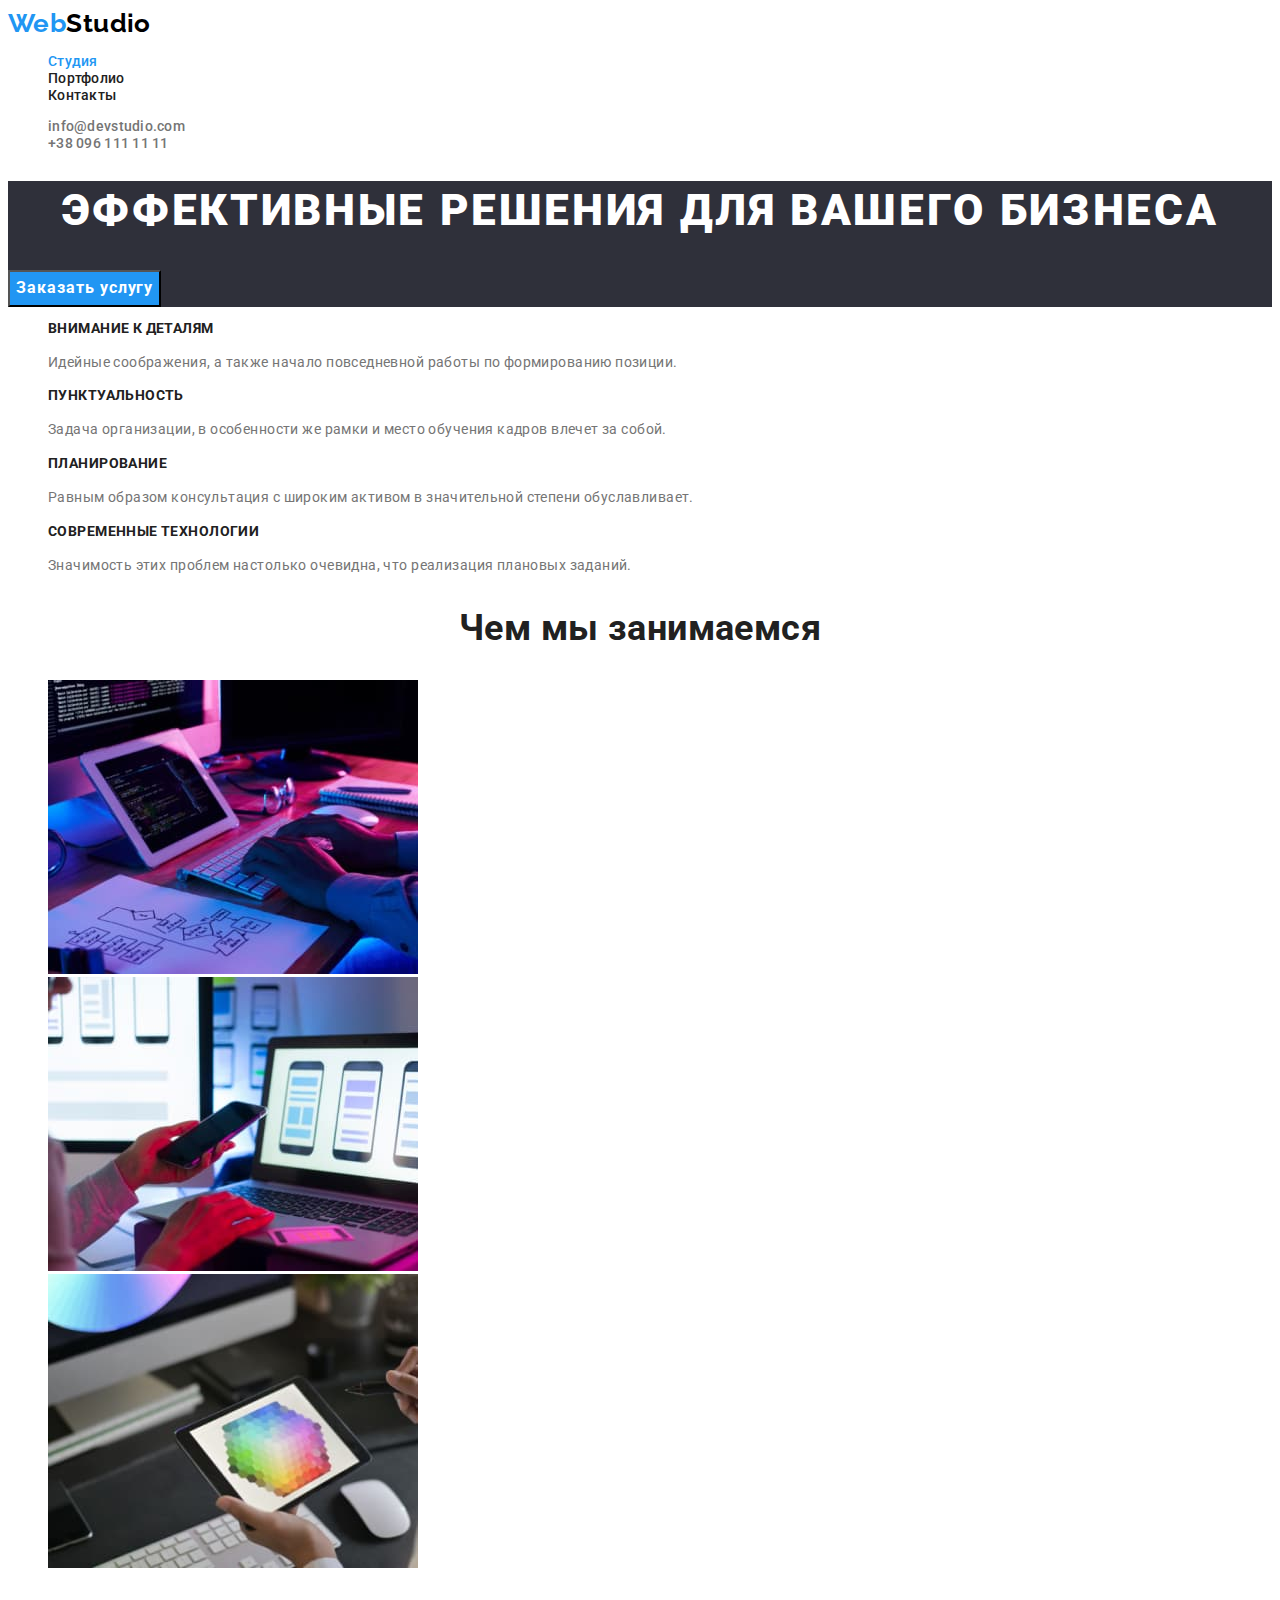
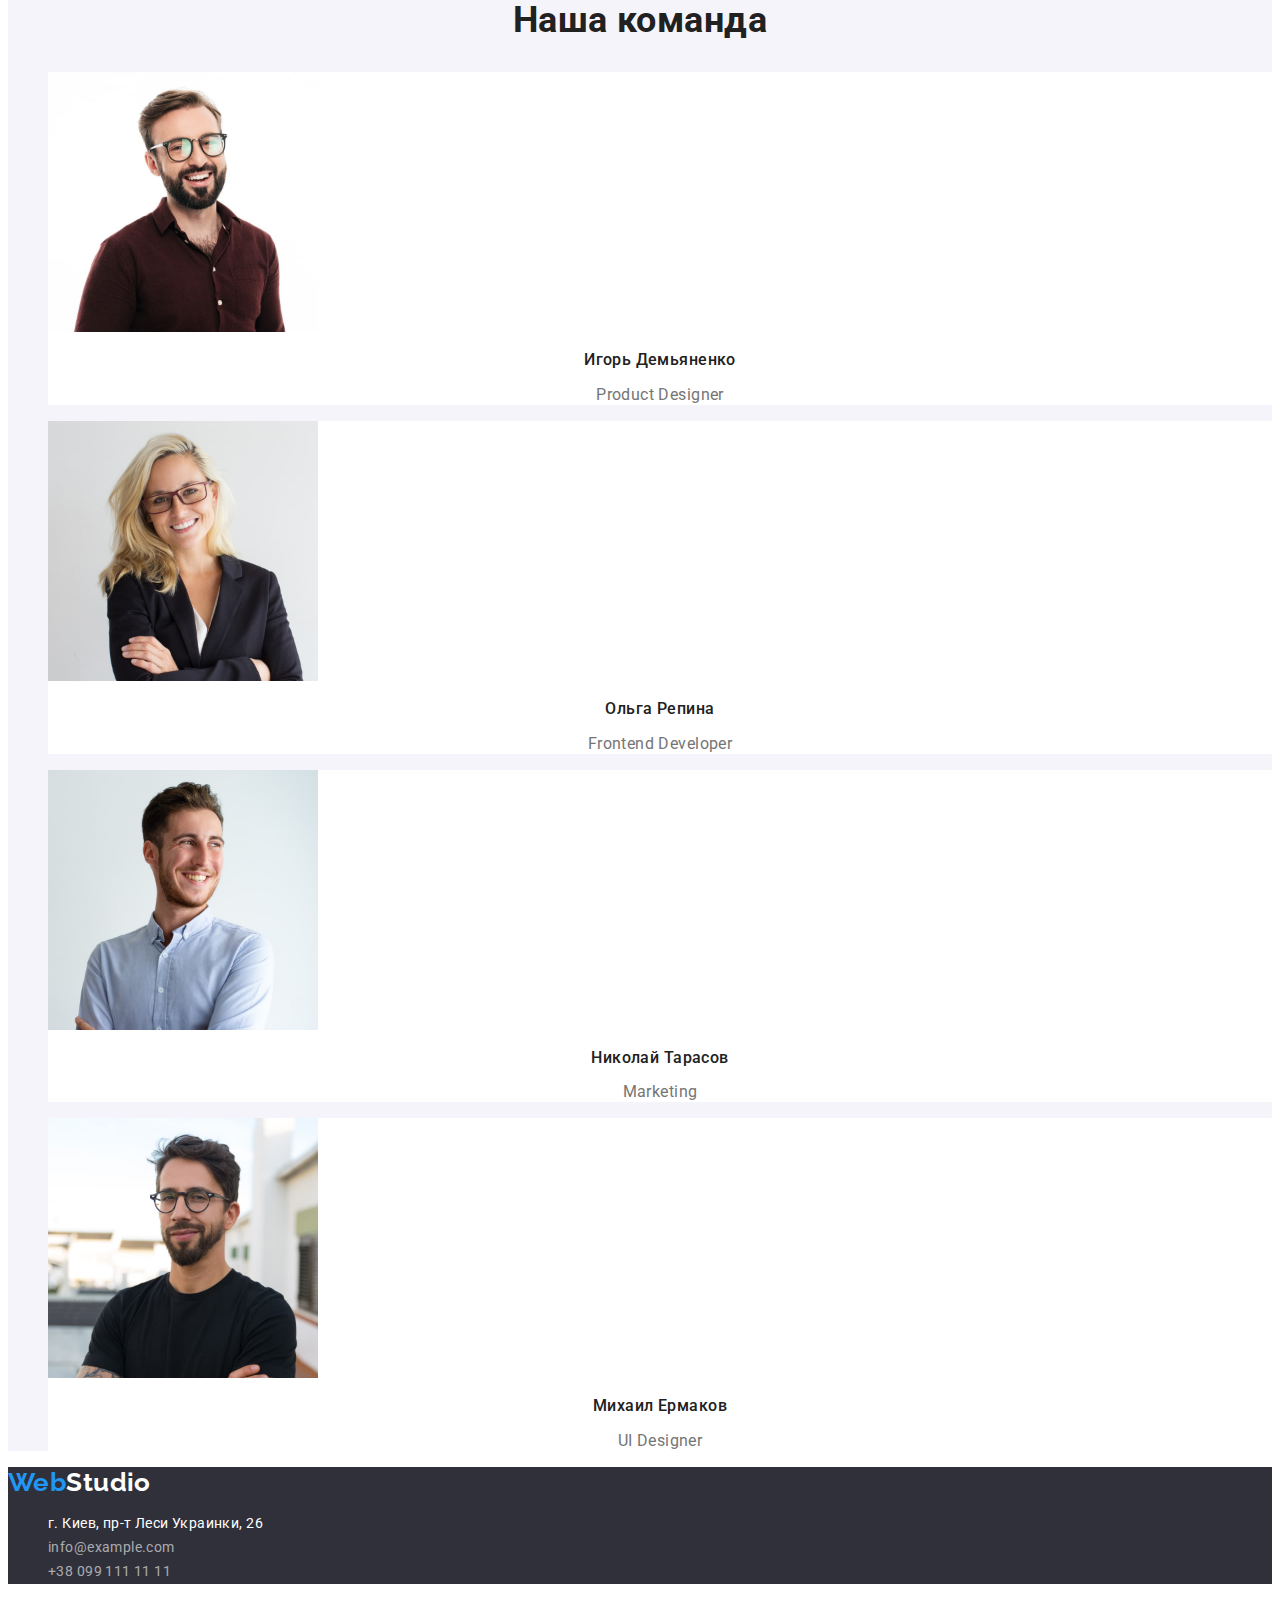
==== index.html @ 41c8326d "add hw2" ====
<!DOCTYPE html>
<html lang="ru">
  <head>
    <meta charset="UTF-8" />
    <meta http-equiv="X-UA-Compatible" content="IE=edge" />
    <meta name="viewport" content="width=device-width, initial-scale=1.0" />
    <link rel="preconnect" href="https://fonts.googleapis.com" />
    <link rel="preconnect" href="https://fonts.gstatic.com" crossorigin />
    <link
      href="https://fonts.googleapis.com/css2?family=Raleway:wght@700&family=Roboto:wght@400;500;700;900&display=swap"
      rel="stylesheet"
    />
    <link rel="stylesheet" href="./css/styles.css" />
    <title>WebStudio</title>
  </head>
  <body>
    <header>
      <nav>
        <a class="logo-header link" href=""><span class="logo-blue">Web</span>Studio</a>
        <ul class="list">
          <li><a class="link nav-link accent-link current" href="./index.html">Студия</a></li>
          <li><a class="link nav-link accent-link" href="./portfolio.html">Портфолио</a></li>
          <li><a class="link nav-link accent-link" href="">Контакты</a></li>
        </ul>
      </nav>
      <ul class="list">
        <li>
          <a class="link nav-contacts accent-link" href="mailto:info@devstudio.com"
            >info@devstudio.com</a
          >
        </li>
        <li>
          <a class="link nav-contacts accent-link" href="tel:+380961111111">+38 096 111 11 11</a>
        </li>
      </ul>
    </header>
    <main>
      <!-- герой -->
      <section class="hero">
        <h1 class="hero-title">Эффективные решения для вашего бизнеса</h1>
        <button type="button" class="btn-order">Заказать услугу</button>
      </section>

      <!-- преимущества -->
      <section>
        <h2 class="visually-hidden">Преимущества</h2>
        <ul class="list">
          <li>
            <h3 class="benefits-title">Внимание к деталям</h3>
            <p class="benefits-text">
              Идейные соображения, а также начало повседневной работы по формированию позиции.
            </p>
          </li>
          <li>
            <h3 class="benefits-title">Пунктуальность</h3>
            <p class="benefits-text">
              Задача организации, в особенности же рамки и место обучения кадров влечет за собой.
            </p>
          </li>
          <li>
            <h3 class="benefits-title">Планирование</h3>
            <p class="benefits-text">
              Равным образом консультация с широким активом в значительной степени обуславливает.
            </p>
          </li>
          <li>
            <h3 class="benefits-title">Современные технологии</h3>
            <p class="benefits-text">
              Значимость этих проблем настолько очевидна, что реализация плановых заданий.
            </p>
          </li>
        </ul>
      </section>
      <!-- Чем мы занимаемся -->
      <section>
        <h2 class="title">Чем мы занимаемся</h2>
        <ul class="list">
          <li>
            <img src="./images/1.jpg" alt="работа с планшетом и клавиатурой" width="370" />
          </li>
          <li>
            <img src="./images/2.jpg" alt="ноутбук и смартфон в руке" width="370" />
          </li>
          <li>
            <img src="./images/3.jpg" alt="таблица на экране планшета" width="370" />
          </li>
        </ul>
      </section>
      <!-- Наша команда -->
      <section class="team">
        <h2 class="title">Наша команда</h2>
        <ul class="list">
          <li class="card">
            <img src="./images/4.jpg" alt="Игорь Демьяненко" width="270" />
            <h3 class="team-name">Игорь Демьяненко</h3>
            <p class="team-position">Product Designer</p>
          </li>
          <li class="card">
            <img src="./images/5.jpg" alt="Ольга Репина" width="270" />
            <h3 class="team-name">Ольга Репина</h3>
            <p class="team-position">Frontend Developer</p>
          </li>
          <li class="card">
            <img src="./images/6.jpg" alt="Николай Тарасов" width="270" />
            <h3 class="team-name">Николай Тарасов</h3>
            <p class="team-position">Marketing</p>
          </li>
          <li class="card">
            <img src="./images/7.jpg" alt="Михаил Ермаков" width="270" />
            <h3 class="team-name">Михаил Ермаков</h3>
            <p class="team-position">UI Designer</p>
          </li>
        </ul>
      </section>
    </main>
    <footer class="footer">
      <a class="logo-footer link" href=""><span class="logo-blue">Web</span>Studio</a>
      <address class="contacts-address">
        <ul class="list">
          <li>
            <a
              class="address-text link accent-link"
              href="https://goo.gl/maps/NeGJWpVzxQ52QUaZA"
              target="_blank"
              rel="noopener nofollow noreferrer"
              >г. Киев, пр-т Леси Украинки, 26</a
            >
          </li>
          <li>
            <a class="address-link link accent-link" href="mailto:info@example.com"
              >info@example.com</a
            >
          </li>
          <li>
            <a class="address-link link accent-link" href="tel:+380991111111">+38 099 111 11 11</a>
          </li>
        </ul>
      </address>
    </footer>
  </body>
</html>
---- css/styles.css ----
:root {
  --accent-color: #2196f3;
  --black-color: #212121;
  --superblack-color: #000000;
  --opacityblack-color: rgba(255, 255, 255, 0.6);
  --white-color: #ffffff;
  --grey-color: #757575;
  --grey-bg-color: #2f303a;
  --light-bg-color: #f5f4fa;
  --btngrey-color: #f5f4fa;
}

.accent-link:hover,
.accent-link:focus {
  color: var(--accent-color);
}

body {
  font-family: 'Roboto', sans-serif;
  color: var(--black-color);
  background-color: var(--white-color);
  font-size: 14px;
  letter-spacing: 0.03em;
}

.link {
  text-decoration: none;
}
.list {
  list-style: none;
}

.title {
  font-weight: 700;
  font-size: 36px;
  line-height: 1.16;
  text-align: center;
}

.visually-hidden {
  position: absolute;
  white-space: nowrap;
  width: 1px;
  height: 1px;
  overflow: hidden;
  border: 0;
  padding: 0;
  clip: rect(0 0 0 0);
  clip-path: inset(50%);
  margin: -1px;
}

/* ---------HEADER----------- */
.logo-header {
  font-family: 'Raleway';
  font-weight: 700;
  font-size: 26px;
  line-height: 1.19;
  color: var(--superblack-color);
}

.logo-blue {
  color: var(--accent-color);
}

.nav-item {
  font-weight: 500;
  line-height: 16px;
  letter-spacing: 0.02em;
  color: var(--black-color);
}

.nav-link {
  font-weight: 500;
  line-height: 1.14;
  letter-spacing: 0.02em;
  color: var(--black-color);
}

.nav-contacts {
  font-weight: 500;
  line-height: 1.14;
  letter-spacing: 0.02em;
  color: var(--grey-color);
}

.nav-link.current {
  color: var(--accent-color);
}

/* ------HERO-------- */

.hero {
  background-color: var(--grey-bg-color);
}

.hero-title {
  font-weight: 900;
  font-size: 44px;
  line-height: 1.36;
  text-align: center;
  letter-spacing: 0.06em;
  text-transform: uppercase;
  color: var(--white-color);
}

.btn-order {
  cursor: pointer;
  font-family: inherit;
  font-weight: 700;
  font-size: 16px;
  line-height: 1.88;
  align-items: center;
  text-align: center;
  letter-spacing: 0.06em;
  color: var(--white-color);
  background-color: var(--accent-color);
}

.btn-order:hover,
.btn-order:focus {
  background-color: #188ce8;
}

/* ------BENEFITS-------- */

.benefits-title {
  line-height: 1.14;
  font-size: 14px;
  text-transform: uppercase;
}

.benefits-text {
  line-height: 1.71;
  color: var(--grey-color);
}

/* ---------TEAM---------- */

.team {
  background-color: var(--light-bg-color);
}

.card {
  background-color: var(--white-color);
}

.team-name {
  font-weight: 500;
  font-size: 16px;
  line-height: 1.18;
  text-align: center;
}

.team-position {
  font-size: 16px;
  line-height: 1.18;
  text-align: center;
  color: var(--grey-color);
}

/* ------PORTFOLIO-PAGE--------- */
/* ------CATALOG-FILTER-------- */

.btn-filter {
  cursor: pointer;
  font-family: inherit;
  font-weight: 500;
  font-size: 16px;
  line-height: 1.62;
  letter-spacing: 0.03em;
  text-align: center;
  color: var(--black-color);
  background-color: var(--btngrey-color);
}

.btn-filter:hover,
.btn-filter:focus {
  color: var(--white-color);
  background-color: var(--accent-color);
}

/* ----------CATALOG------------ */

.catalog-title {
  font-weight: 700;
  font-size: 18px;
  line-height: 2;
  letter-spacing: 0.06em;
  color: var(--black-color);
}

.catalog-text {
  font-size: 16px;
  line-height: 1.88;
  letter-spacing: 0.03em;
  color: var(--grey-color);
}

/* ------FOOTER-------- */

.footer {
  background-color: var(--grey-bg-color);
}

.logo-footer {
  font-family: 'Raleway';
  font-weight: 700;
  font-size: 26px;
  line-height: 1.19;
  color: var(--white-color);
}

.contacts-address {
  font-style: normal;
}

.address-text {
  line-height: 1.71;
  color: var(--white-color);
}

.address-link {
  line-height: 1.71;
  color: var(--opacityblack-color);
}
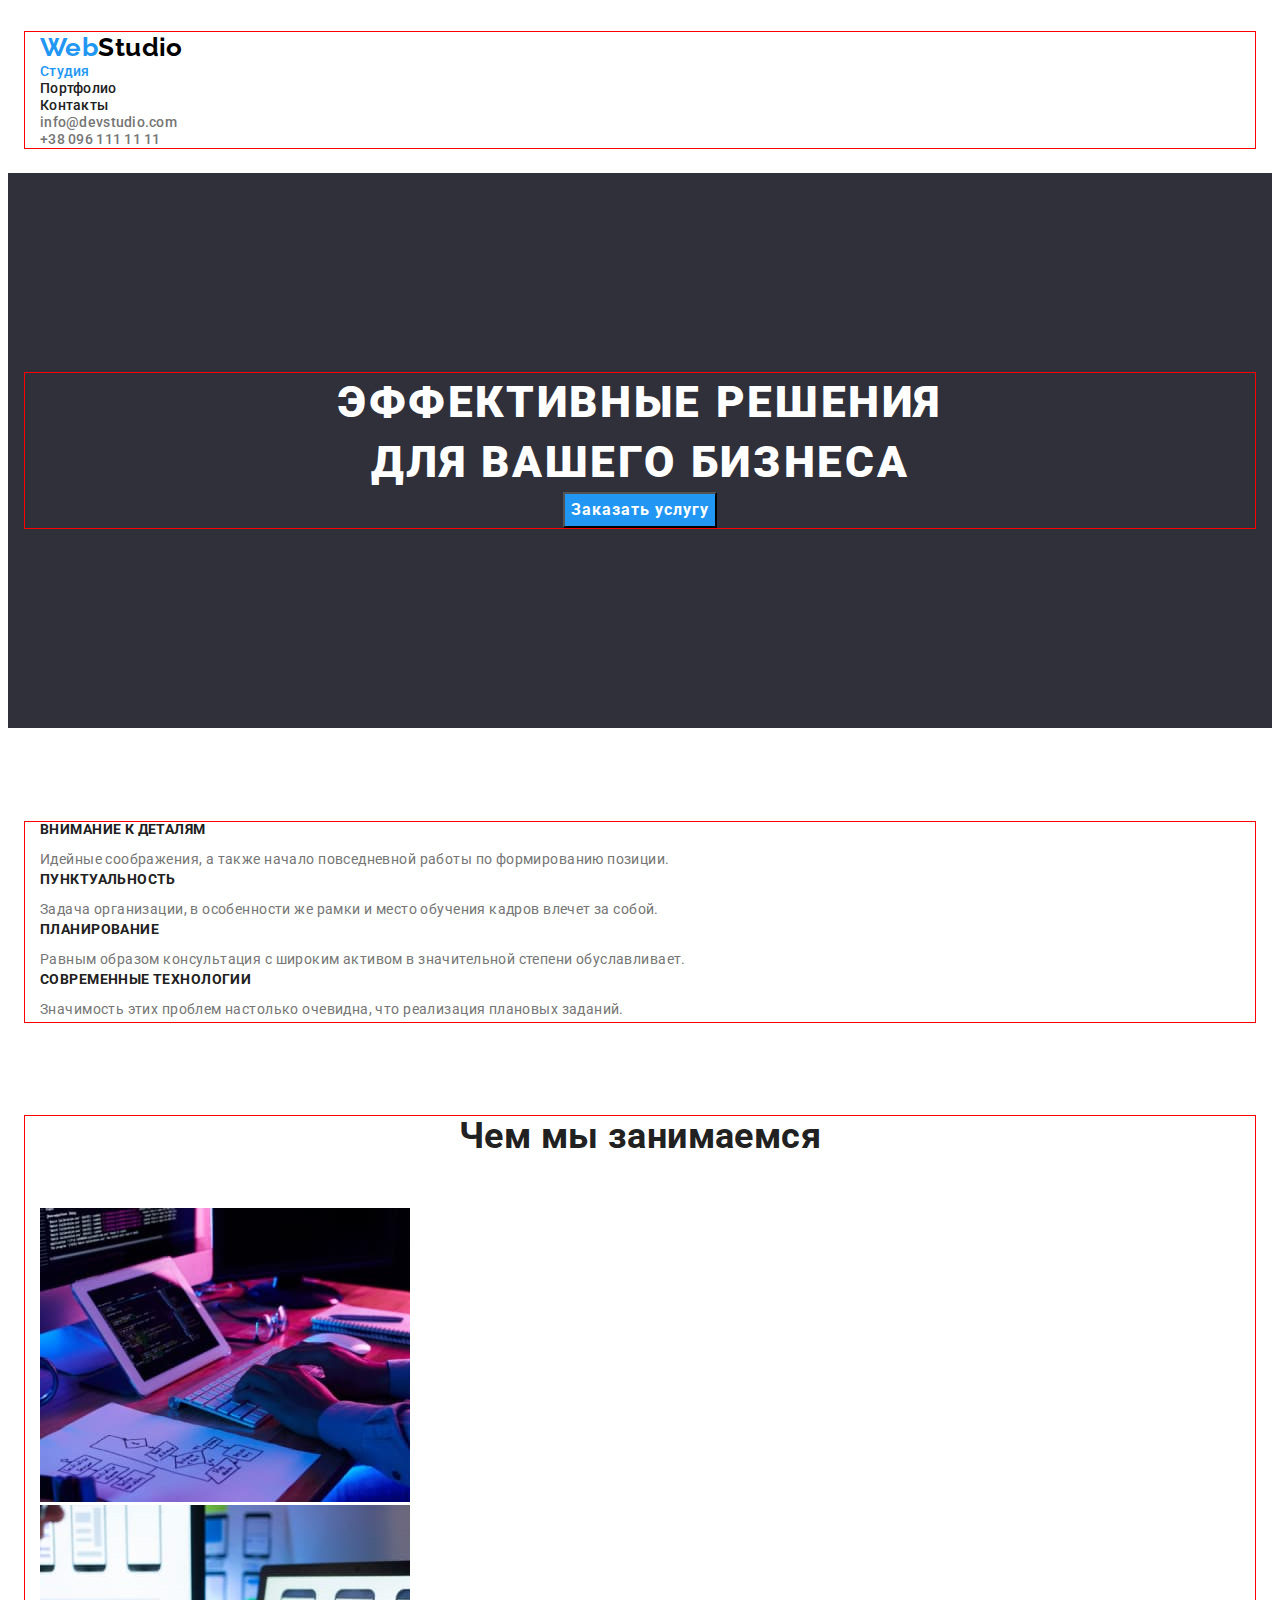
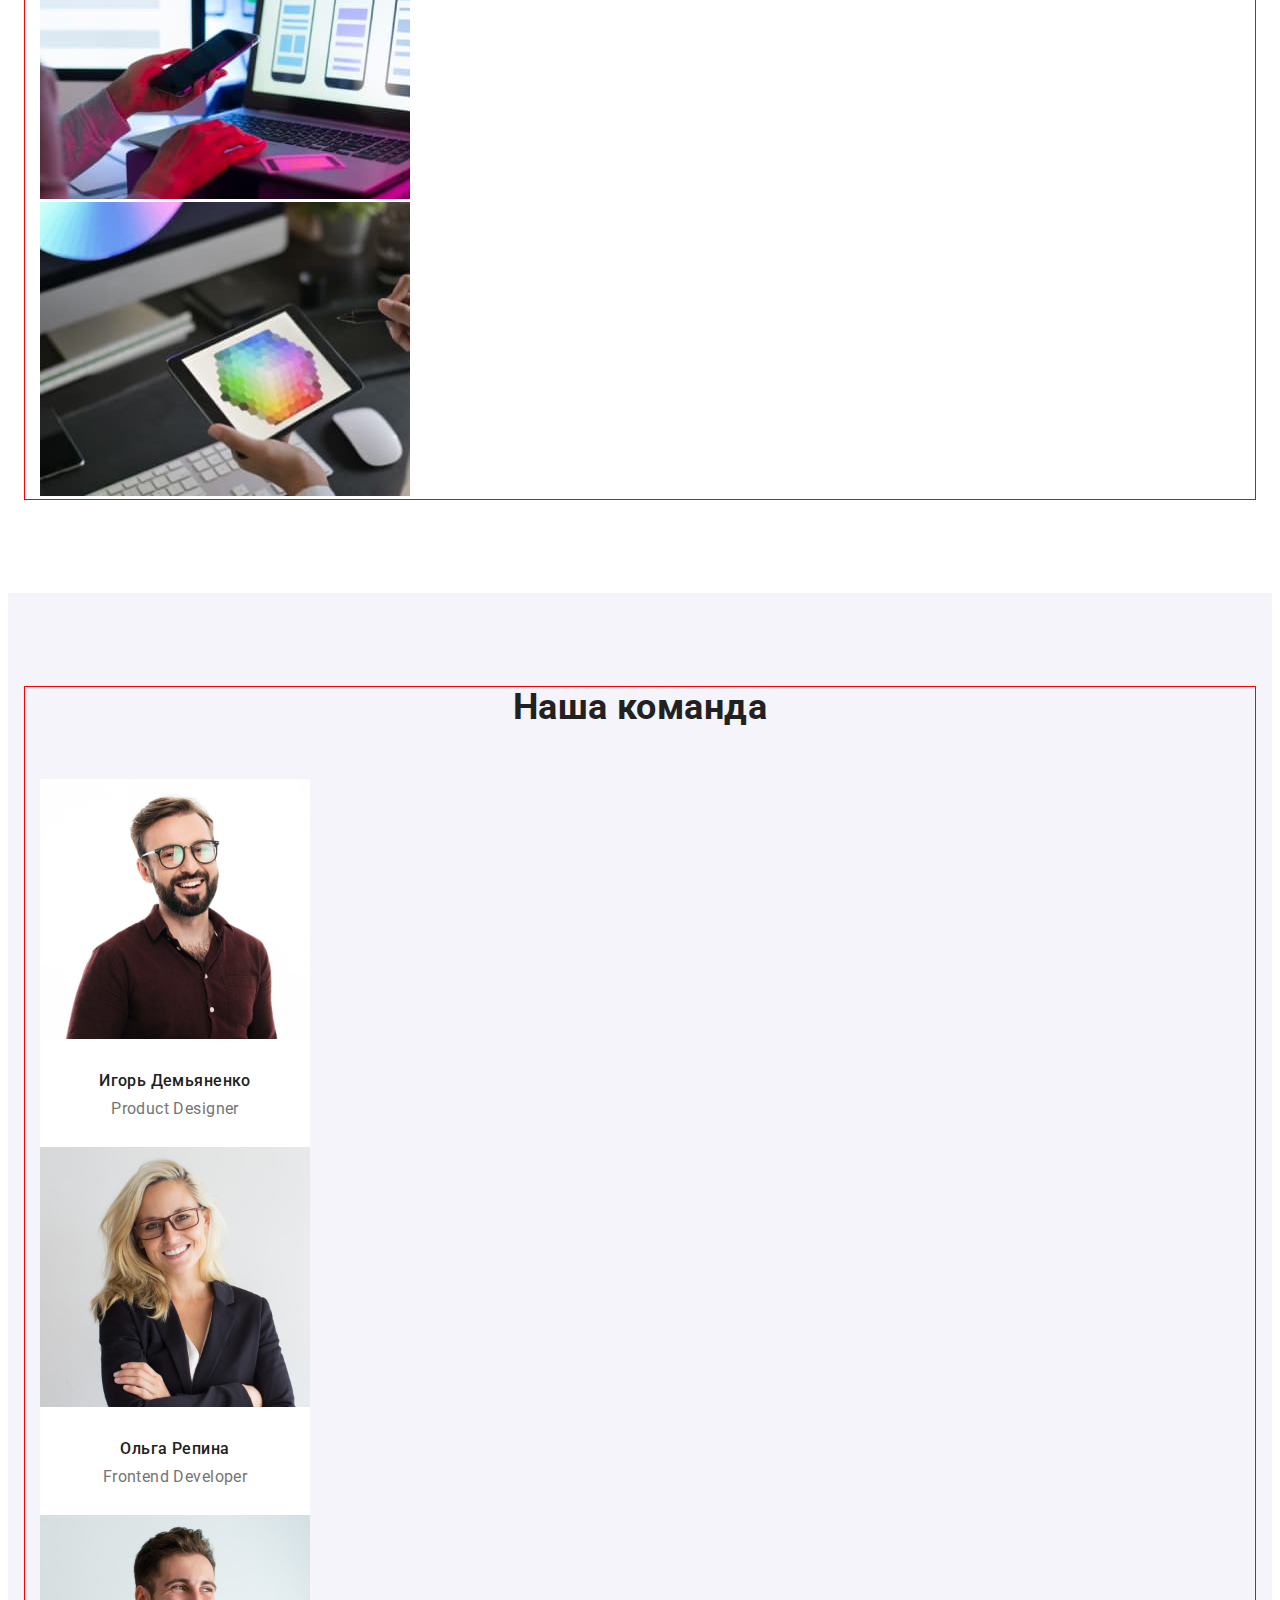
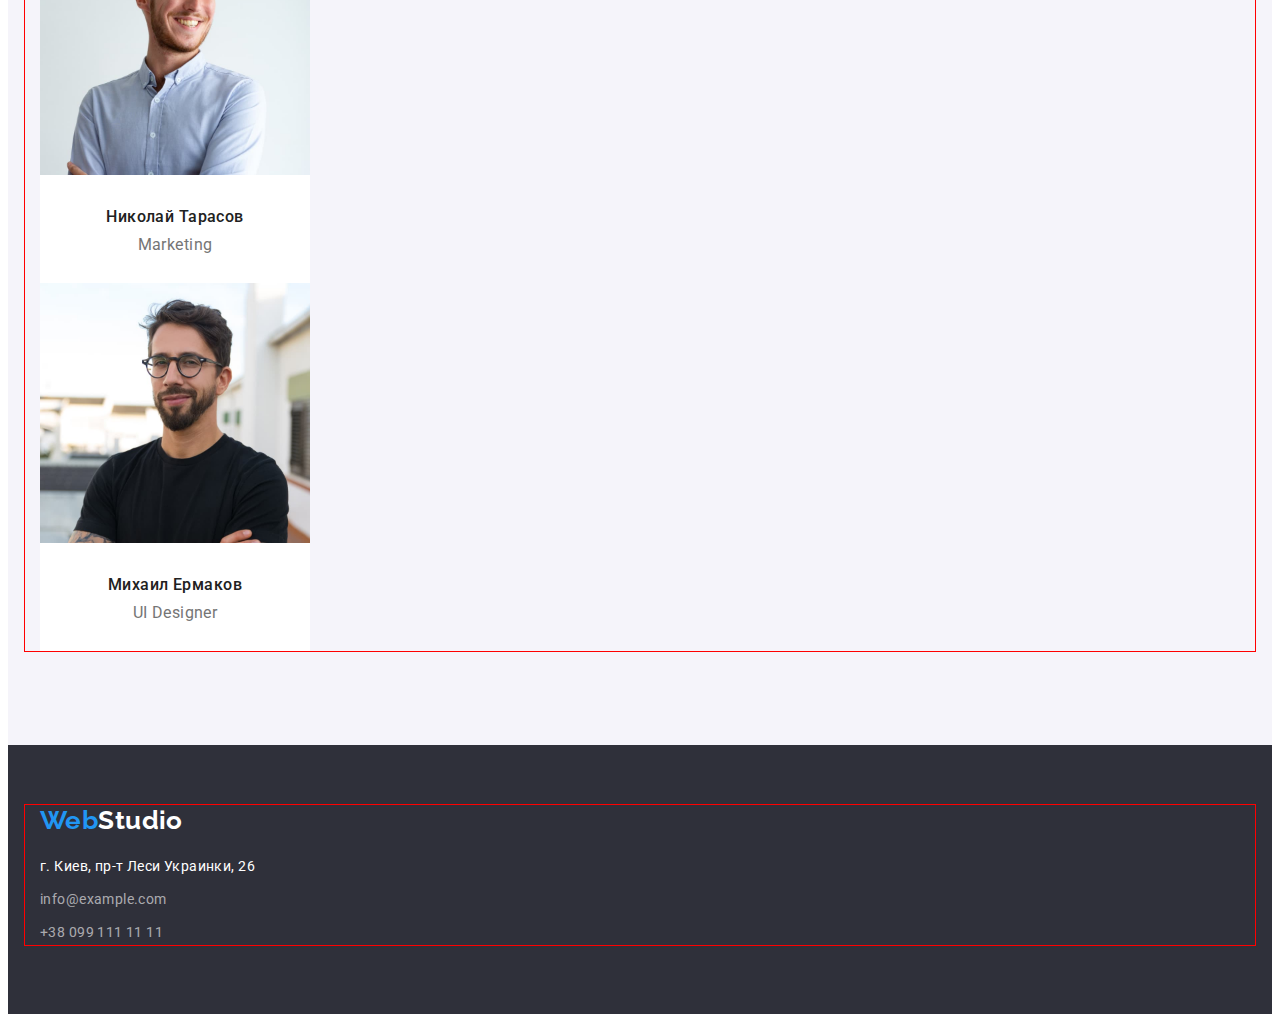
==== commit bc189f89: "add margins and paddings to index" ====
--- a/index.html
+++ b/index.html
@@ -10,132 +10,153 @@
       href="https://fonts.googleapis.com/css2?family=Raleway:wght@700&family=Roboto:wght@400;500;700;900&display=swap"
       rel="stylesheet"
     />
+    <link
+      rel="stylesheet"
+      href="https://cdnjs.cloudflare.com/ajax/libs/modern-normalize/1.1.0/modern-normalize.min.css"
+      integrity="sha512-wpPYUAdjBVSE4KJnH1VR1HeZfpl1ub8YT/NKx4PuQ5NmX2tKuGu6U/JRp5y+Y8XG2tV+wKQpNHVUX03MfMFn9Q=="
+      crossorigin="anonymous"
+      referrerpolicy="no-referrer"
+    />
     <link rel="stylesheet" href="./css/styles.css" />
     <title>WebStudio</title>
   </head>
   <body>
-    <header>
-      <nav>
-        <a class="logo-header link" href=""><span class="logo-blue">Web</span>Studio</a>
+    <header class="header">
+      <div class="container">
+        <nav>
+          <a class="logo-header link" href=""><span class="logo-blue">Web</span>Studio</a>
+          <ul class="list">
+            <li><a class="link nav-link accent-link current" href="./index.html">Студия</a></li>
+            <li><a class="link nav-link accent-link" href="./portfolio.html">Портфолио</a></li>
+            <li><a class="link nav-link accent-link" href="">Контакты</a></li>
+          </ul>
+        </nav>
         <ul class="list">
-          <li><a class="link nav-link accent-link current" href="./index.html">Студия</a></li>
-          <li><a class="link nav-link accent-link" href="./portfolio.html">Портфолио</a></li>
-          <li><a class="link nav-link accent-link" href="">Контакты</a></li>
+          <li>
+            <a class="link nav-contacts accent-link" href="mailto:info@devstudio.com"
+              >info@devstudio.com</a
+            >
+          </li>
+          <li>
+            <a class="link nav-contacts accent-link" href="tel:+380961111111">+38 096 111 11 11</a>
+          </li>
         </ul>
-      </nav>
-      <ul class="list">
-        <li>
-          <a class="link nav-contacts accent-link" href="mailto:info@devstudio.com"
-            >info@devstudio.com</a
-          >
-        </li>
-        <li>
-          <a class="link nav-contacts accent-link" href="tel:+380961111111">+38 096 111 11 11</a>
-        </li>
-      </ul>
+      </div>
     </header>
     <main>
       <!-- герой -->
       <section class="hero">
-        <h1 class="hero-title">Эффективные решения для вашего бизнеса</h1>
-        <button type="button" class="btn-order">Заказать услугу</button>
+        <div class="container">
+          <h1 class="hero-title">Эффективные решения<br />для вашего бизнеса</h1>
+          <button type="button" class="btn-order">Заказать услугу</button>
+        </div>
       </section>
 
       <!-- преимущества -->
-      <section>
-        <h2 class="visually-hidden">Преимущества</h2>
-        <ul class="list">
-          <li>
-            <h3 class="benefits-title">Внимание к деталям</h3>
-            <p class="benefits-text">
-              Идейные соображения, а также начало повседневной работы по формированию позиции.
-            </p>
-          </li>
-          <li>
-            <h3 class="benefits-title">Пунктуальность</h3>
-            <p class="benefits-text">
-              Задача организации, в особенности же рамки и место обучения кадров влечет за собой.
-            </p>
-          </li>
-          <li>
-            <h3 class="benefits-title">Планирование</h3>
-            <p class="benefits-text">
-              Равным образом консультация с широким активом в значительной степени обуславливает.
-            </p>
-          </li>
-          <li>
-            <h3 class="benefits-title">Современные технологии</h3>
-            <p class="benefits-text">
-              Значимость этих проблем настолько очевидна, что реализация плановых заданий.
-            </p>
-          </li>
-        </ul>
+      <section class="benefits">
+        <div class="container">
+          <h2 class="visually-hidden">Преимущества</h2>
+          <ul class="list">
+            <li>
+              <h3 class="benefits-title">Внимание к деталям</h3>
+              <p class="benefits-text">
+                Идейные соображения, а также начало повседневной работы по формированию позиции.
+              </p>
+            </li>
+            <li>
+              <h3 class="benefits-title">Пунктуальность</h3>
+              <p class="benefits-text">
+                Задача организации, в особенности же рамки и место обучения кадров влечет за собой.
+              </p>
+            </li>
+            <li>
+              <h3 class="benefits-title">Планирование</h3>
+              <p class="benefits-text">
+                Равным образом консультация с широким активом в значительной степени обуславливает.
+              </p>
+            </li>
+            <li>
+              <h3 class="benefits-title">Современные технологии</h3>
+              <p class="benefits-text">
+                Значимость этих проблем настолько очевидна, что реализация плановых заданий.
+              </p>
+            </li>
+          </ul>
+        </div>
       </section>
       <!-- Чем мы занимаемся -->
-      <section>
-        <h2 class="title">Чем мы занимаемся</h2>
-        <ul class="list">
-          <li>
-            <img src="./images/1.jpg" alt="работа с планшетом и клавиатурой" width="370" />
-          </li>
-          <li>
-            <img src="./images/2.jpg" alt="ноутбук и смартфон в руке" width="370" />
-          </li>
-          <li>
-            <img src="./images/3.jpg" alt="таблица на экране планшета" width="370" />
-          </li>
-        </ul>
+      <section class="services">
+        <div class="container">
+          <h2 class="services-title title">Чем мы занимаемся</h2>
+          <ul class="list">
+            <li>
+              <img src="./images/1.jpg" alt="работа с планшетом и клавиатурой" width="370" />
+            </li>
+            <li>
+              <img src="./images/2.jpg" alt="ноутбук и смартфон в руке" width="370" />
+            </li>
+            <li>
+              <img src="./images/3.jpg" alt="таблица на экране планшета" width="370" />
+            </li>
+          </ul>
+        </div>
       </section>
       <!-- Наша команда -->
       <section class="team">
-        <h2 class="title">Наша команда</h2>
-        <ul class="list">
-          <li class="card">
-            <img src="./images/4.jpg" alt="Игорь Демьяненко" width="270" />
-            <h3 class="team-name">Игорь Демьяненко</h3>
-            <p class="team-position">Product Designer</p>
-          </li>
-          <li class="card">
-            <img src="./images/5.jpg" alt="Ольга Репина" width="270" />
-            <h3 class="team-name">Ольга Репина</h3>
-            <p class="team-position">Frontend Developer</p>
-          </li>
-          <li class="card">
-            <img src="./images/6.jpg" alt="Николай Тарасов" width="270" />
-            <h3 class="team-name">Николай Тарасов</h3>
-            <p class="team-position">Marketing</p>
-          </li>
-          <li class="card">
-            <img src="./images/7.jpg" alt="Михаил Ермаков" width="270" />
-            <h3 class="team-name">Михаил Ермаков</h3>
-            <p class="team-position">UI Designer</p>
-          </li>
-        </ul>
+        <div class="container">
+          <h2 class="team-title title">Наша команда</h2>
+          <ul class="list">
+            <li class="card">
+              <img src="./images/4.jpg" alt="Игорь Демьяненко" width="270" />
+              <h3 class="team-name">Игорь Демьяненко</h3>
+              <p class="team-position">Product Designer</p>
+            </li>
+            <li class="card">
+              <img src="./images/5.jpg" alt="Ольга Репина" width="270" />
+              <h3 class="team-name">Ольга Репина</h3>
+              <p class="team-position">Frontend Developer</p>
+            </li>
+            <li class="card">
+              <img src="./images/6.jpg" alt="Николай Тарасов" width="270" />
+              <h3 class="team-name">Николай Тарасов</h3>
+              <p class="team-position">Marketing</p>
+            </li>
+            <li class="card">
+              <img src="./images/7.jpg" alt="Михаил Ермаков" width="270" />
+              <h3 class="team-name">Михаил Ермаков</h3>
+              <p class="team-position">UI Designer</p>
+            </li>
+          </ul>
+        </div>
       </section>
     </main>
     <footer class="footer">
-      <a class="logo-footer link" href=""><span class="logo-blue">Web</span>Studio</a>
-      <address class="contacts-address">
-        <ul class="list">
-          <li>
-            <a
-              class="address-text link accent-link"
-              href="https://goo.gl/maps/NeGJWpVzxQ52QUaZA"
-              target="_blank"
-              rel="noopener nofollow noreferrer"
-              >г. Киев, пр-т Леси Украинки, 26</a
-            >
-          </li>
-          <li>
-            <a class="address-link link accent-link" href="mailto:info@example.com"
-              >info@example.com</a
-            >
-          </li>
-          <li>
-            <a class="address-link link accent-link" href="tel:+380991111111">+38 099 111 11 11</a>
-          </li>
-        </ul>
-      </address>
+      <div class="container">
+        <a class="logo-footer link" href=""><span class="logo-blue">Web</span>Studio</a>
+        <address class="contacts-address">
+          <ul class="list">
+            <li class="contacts-item">
+              <a
+                class="address-text link accent-link"
+                href="https://goo.gl/maps/NeGJWpVzxQ52QUaZA"
+                target="_blank"
+                rel="noopener nofollow noreferrer"
+                >г. Киев, пр-т Леси Украинки, 26</a
+              >
+            </li>
+            <li class="contacts-item">
+              <a class="address-link link accent-link" href="mailto:info@example.com"
+                >info@example.com</a
+              >
+            </li>
+            <li class="contacts-item">
+              <a class="address-link link accent-link" href="tel:+380991111111"
+                >+38 099 111 11 11</a
+              >
+            </li>
+          </ul>
+        </address>
+      </div>
     </footer>
   </body>
 </html>
--- a/css/styles.css
+++ b/css/styles.css
@@ -10,6 +10,24 @@
   --btngrey-color: #f5f4fa;
 }
 
+h1,
+h2,
+h3,
+h4,
+h5,
+h6,
+p {
+  margin: 0;
+}
+
+.container {
+  width: 1200px;
+  margin: 0 auto;
+  padding-left: 15px;
+  padding-right: 15px;
+  outline: 1px solid red;
+}
+
 .accent-link:hover,
 .accent-link:focus {
   color: var(--accent-color);
@@ -28,6 +46,8 @@
 }
 .list {
   list-style: none;
+  padding-left: 0;
+  margin: 0;
 }
 
 .title {
@@ -51,6 +71,12 @@
 }
 
 /* ---------HEADER----------- */
+
+.header {
+  padding-top: 24px;
+  padding-bottom: 25px;
+}
+
 .logo-header {
   font-family: 'Raleway';
   font-weight: 700;
@@ -92,6 +118,8 @@
 
 .hero {
   background-color: var(--grey-bg-color);
+  padding-top: 200px;
+  padding-bottom: 200px;
 }
 
 .hero-title {
@@ -115,6 +143,8 @@
   letter-spacing: 0.06em;
   color: var(--white-color);
   background-color: var(--accent-color);
+  display: block;
+  margin: 0 auto;
 }
 
 .btn-order:hover,
@@ -123,11 +153,17 @@
 }
 
 /* ------BENEFITS-------- */
+
+.benefits {
+  padding-top: 94px;
+  padding-bottom: 47px;
+}
 
 .benefits-title {
   line-height: 1.14;
   font-size: 14px;
   text-transform: uppercase;
+  margin-bottom: 10px;
 }
 
 .benefits-text {
@@ -135,14 +171,33 @@
   color: var(--grey-color);
 }
 
-/* ---------TEAM---------- */
+/* ---------SERVICES---------- */
+
+.services {
+  padding-top: 47px;
+  padding-bottom: 94px;
+}
+
+.services-title {
+  margin-bottom: 50px;
+}
+
+/* -----------TEAM------------ */
 
 .team {
   background-color: var(--light-bg-color);
+  padding-top: 94px;
+  padding-bottom: 94px;
+}
+
+.team-title {
+  margin-bottom: 50px;
 }
 
 .card {
   background-color: var(--white-color);
+  width: 270px;
+  height: 368px;
 }
 
 .team-name {
@@ -150,6 +205,8 @@
   font-size: 16px;
   line-height: 1.18;
   text-align: center;
+  margin-top: 30px;
+  margin-bottom: 10px;
 }
 
 .team-position {
@@ -201,6 +258,8 @@
 
 .footer {
   background-color: var(--grey-bg-color);
+  padding-top: 60px;
+  padding-bottom: 60px;
 }
 
 .logo-footer {
@@ -209,6 +268,12 @@
   font-size: 26px;
   line-height: 1.19;
   color: var(--white-color);
+  display: block;
+  margin-bottom: 20px;
+}
+
+.contacts-item {
+  margin-bottom: 9px;
 }
 
 .contacts-address {
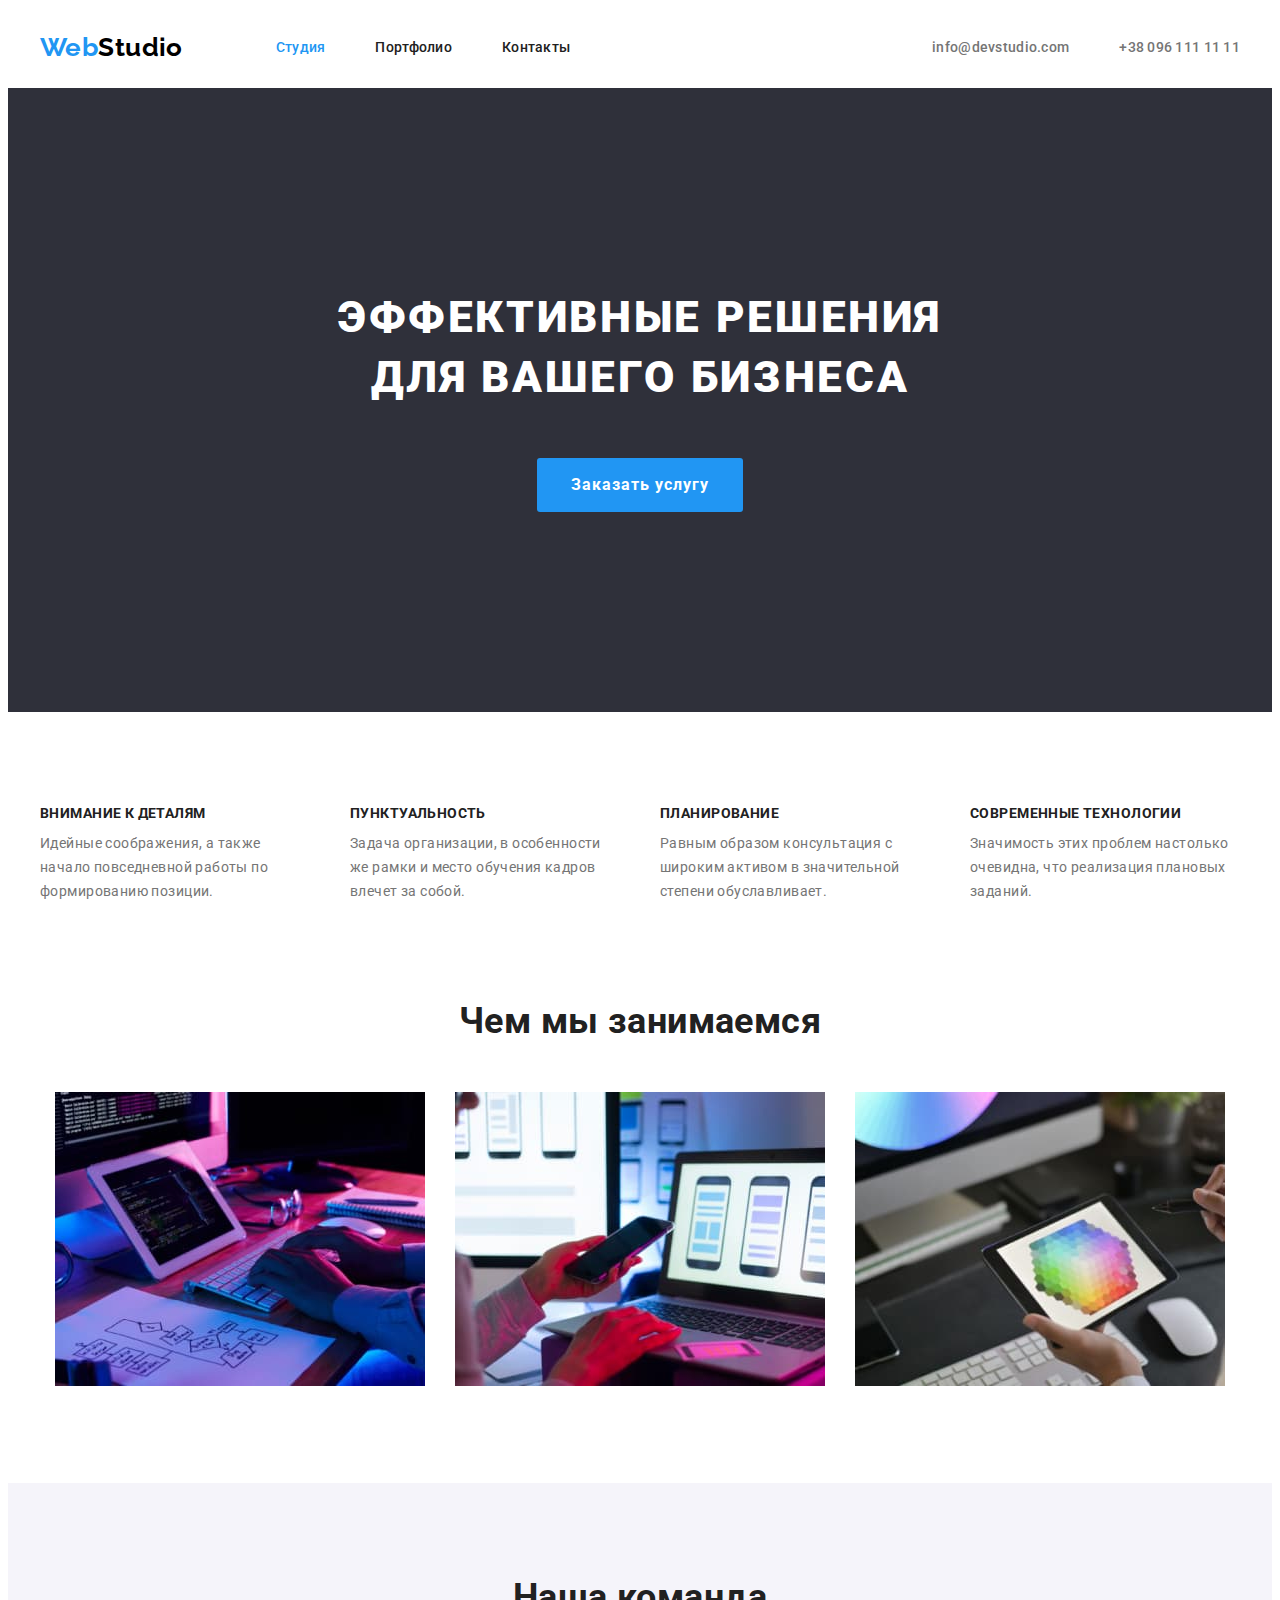
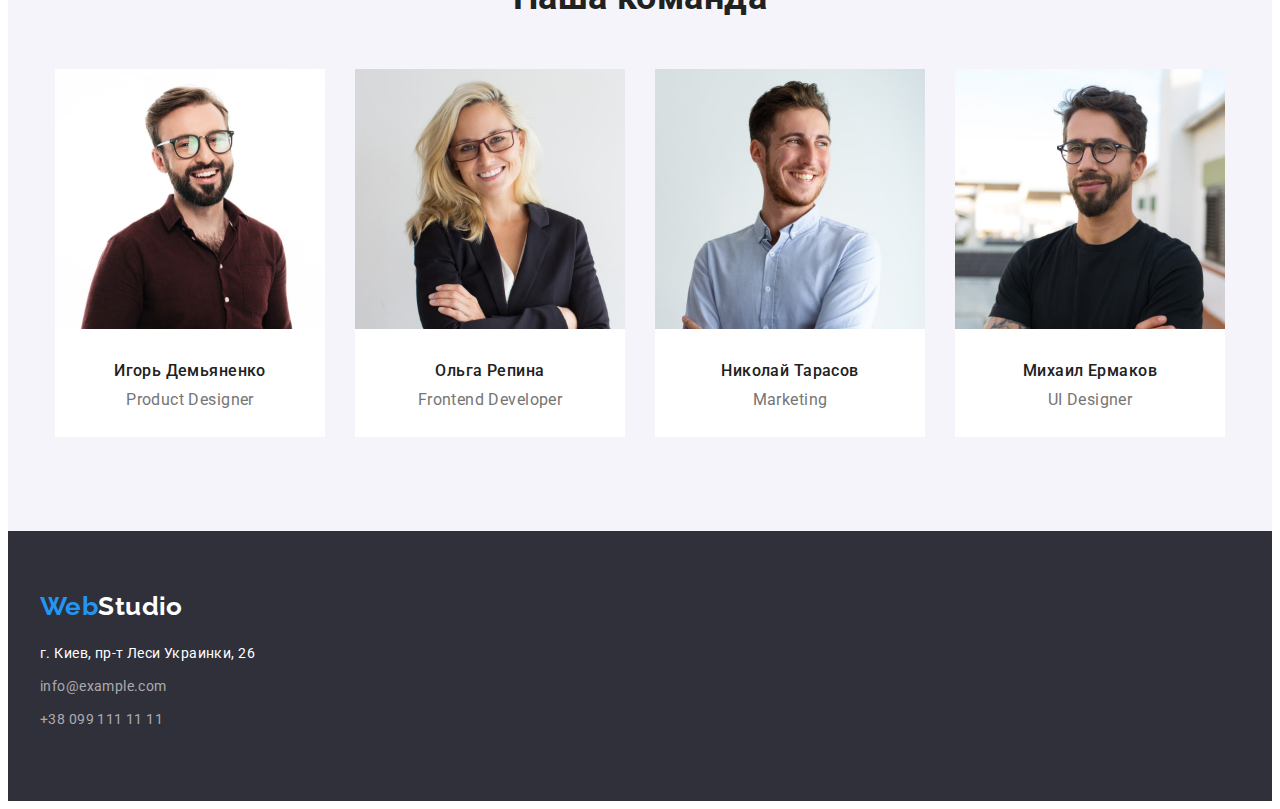
==== commit 100f6f98: "add flex-boxes" ====
--- a/index.html
+++ b/index.html
@@ -23,21 +23,23 @@
   <body>
     <header class="header">
       <div class="container">
-        <nav>
+        <nav class="header-nav">
           <a class="logo-header link" href=""><span class="logo-blue">Web</span>Studio</a>
-          <ul class="list">
+          <ul class="header-list list">
             <li><a class="link nav-link accent-link current" href="./index.html">Студия</a></li>
-            <li><a class="link nav-link accent-link" href="./portfolio.html">Портфолио</a></li>
+            <li>
+              <a class="link nav-link accent-link" href="./portfolio.html">Портфолио</a>
+            </li>
             <li><a class="link nav-link accent-link" href="">Контакты</a></li>
           </ul>
         </nav>
-        <ul class="list">
-          <li>
+        <ul class="header-list list">
+          <li class="header-item">
             <a class="link nav-contacts accent-link" href="mailto:info@devstudio.com"
               >info@devstudio.com</a
             >
           </li>
-          <li>
+          <li class="header-item">
             <a class="link nav-contacts accent-link" href="tel:+380961111111">+38 096 111 11 11</a>
           </li>
         </ul>
@@ -56,26 +58,26 @@
       <section class="benefits">
         <div class="container">
           <h2 class="visually-hidden">Преимущества</h2>
-          <ul class="list">
-            <li>
+          <ul class="benefits-list list">
+            <li class="benefits-item">
               <h3 class="benefits-title">Внимание к деталям</h3>
               <p class="benefits-text">
                 Идейные соображения, а также начало повседневной работы по формированию позиции.
               </p>
             </li>
-            <li>
+            <li class="benefits-item">
               <h3 class="benefits-title">Пунктуальность</h3>
               <p class="benefits-text">
                 Задача организации, в особенности же рамки и место обучения кадров влечет за собой.
               </p>
             </li>
-            <li>
+            <li class="benefits-item">
               <h3 class="benefits-title">Планирование</h3>
               <p class="benefits-text">
                 Равным образом консультация с широким активом в значительной степени обуславливает.
               </p>
             </li>
-            <li>
+            <li class="benefits-item">
               <h3 class="benefits-title">Современные технологии</h3>
               <p class="benefits-text">
                 Значимость этих проблем настолько очевидна, что реализация плановых заданий.
@@ -88,7 +90,7 @@
       <section class="services">
         <div class="container">
           <h2 class="services-title title">Чем мы занимаемся</h2>
-          <ul class="list">
+          <ul class="services-list list">
             <li>
               <img src="./images/1.jpg" alt="работа с планшетом и клавиатурой" width="370" />
             </li>
@@ -105,7 +107,7 @@
       <section class="team">
         <div class="container">
           <h2 class="team-title title">Наша команда</h2>
-          <ul class="list">
+          <ul class="team-list list">
             <li class="card">
               <img src="./images/4.jpg" alt="Игорь Демьяненко" width="270" />
               <h3 class="team-name">Игорь Демьяненко</h3>
--- a/css/styles.css
+++ b/css/styles.css
@@ -5,6 +5,7 @@
   --opacityblack-color: rgba(255, 255, 255, 0.6);
   --white-color: #ffffff;
   --grey-color: #757575;
+  --lightgrey-color: #eeeeee;
   --grey-bg-color: #2f303a;
   --light-bg-color: #f5f4fa;
   --btngrey-color: #f5f4fa;
@@ -25,7 +26,7 @@
   margin: 0 auto;
   padding-left: 15px;
   padding-right: 15px;
-  outline: 1px solid red;
+  /* outline: 1px solid red; */
 }
 
 .accent-link:hover,
@@ -77,12 +78,30 @@
   padding-bottom: 25px;
 }
 
+.header .container {
+  display: flex;
+}
+
+.header .container > * {
+  align-items: center;
+}
+
+.header-nav {
+  display: flex;
+}
+
+.header-list {
+  display: flex;
+  margin-left: auto;
+}
+
 .logo-header {
   font-family: 'Raleway';
   font-weight: 700;
   font-size: 26px;
   line-height: 1.19;
   color: var(--superblack-color);
+  margin-right: 93px;
 }
 
 .logo-blue {
@@ -101,6 +120,7 @@
   line-height: 1.14;
   letter-spacing: 0.02em;
   color: var(--black-color);
+  margin-right: 50px;
 }
 
 .nav-contacts {
@@ -112,6 +132,10 @@
 
 .nav-link.current {
   color: var(--accent-color);
+}
+
+.header-item + .header-item {
+  margin-left: 50px;
 }
 
 /* ------HERO-------- */
@@ -130,6 +154,7 @@
   letter-spacing: 0.06em;
   text-transform: uppercase;
   color: var(--white-color);
+  margin-bottom: 50px;
 }
 
 .btn-order {
@@ -145,6 +170,9 @@
   background-color: var(--accent-color);
   display: block;
   margin: 0 auto;
+  padding: 10px 32px;
+  border-radius: 3px;
+  border-color: transparent;
 }
 
 .btn-order:hover,
@@ -157,6 +185,16 @@
 .benefits {
   padding-top: 94px;
   padding-bottom: 47px;
+}
+
+.benefits-item {
+  width: 270px;
+  height: 101px;
+}
+
+.benefits-list {
+  display: flex;
+  justify-content: space-between;
 }
 
 .benefits-title {
@@ -178,6 +216,11 @@
   padding-bottom: 94px;
 }
 
+.services-list {
+  display: flex;
+  justify-content: space-around;
+}
+
 .services-title {
   margin-bottom: 50px;
 }
@@ -190,6 +233,11 @@
   padding-bottom: 94px;
 }
 
+.team-list {
+  display: flex;
+  justify-content: space-around;
+}
+
 .team-title {
   margin-bottom: 50px;
 }
@@ -229,6 +277,13 @@
   text-align: center;
   color: var(--black-color);
   background-color: var(--btngrey-color);
+  padding: 6px 22px;
+  border: transparent;
+  border-radius: 3px;
+}
+
+.filter-item:not(:first-child) {
+  margin-left: 8px;
 }
 
 .btn-filter:hover,
@@ -238,6 +293,36 @@
 }
 
 /* ----------CATALOG------------ */
+
+.catalog {
+  padding-top: 94px;
+  padding-bottom: 94px;
+}
+
+.catalog-filter {
+  margin-bottom: 50px;
+  display: flex;
+  justify-content: center;
+}
+
+.catalog-list {
+  display: flex;
+  flex-wrap: wrap;
+  margin-left: -30px;
+}
+
+.catalog-item {
+  width: 370px;
+  height: 404px;
+  margin-left: 30px;
+  margin-bottom: 30px;
+  border: 1px solid var(--lightgrey-color);
+}
+
+.catalog-img {
+  margin-top: -1px;
+  margin-left: -1px;
+}
 
 .catalog-title {
   font-weight: 700;
@@ -245,6 +330,9 @@
   line-height: 2;
   letter-spacing: 0.06em;
   color: var(--black-color);
+  margin-top: 20px;
+  margin-bottom: 4px;
+  margin-left: 24px;
 }
 
 .catalog-text {
@@ -252,6 +340,7 @@
   line-height: 1.88;
   letter-spacing: 0.03em;
   color: var(--grey-color);
+  margin-left: 24px;
 }
 
 /* ------FOOTER-------- */
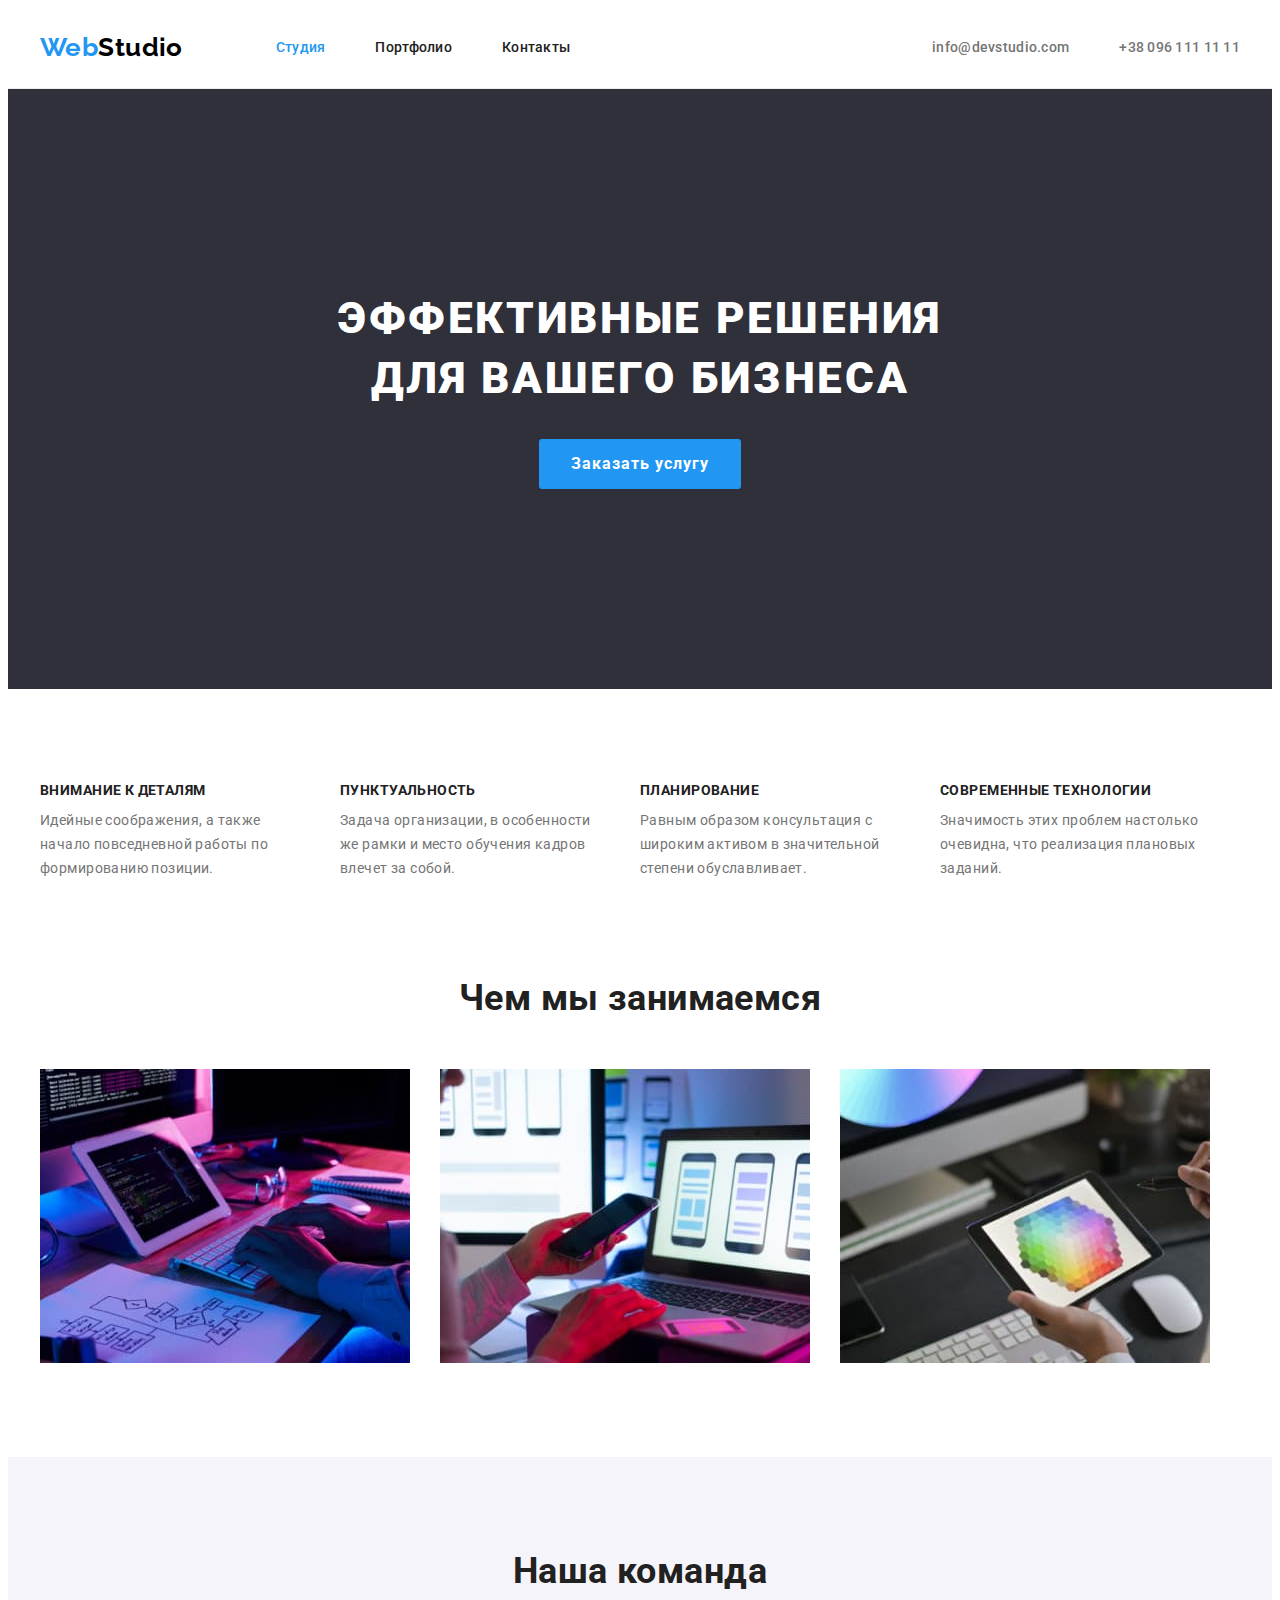
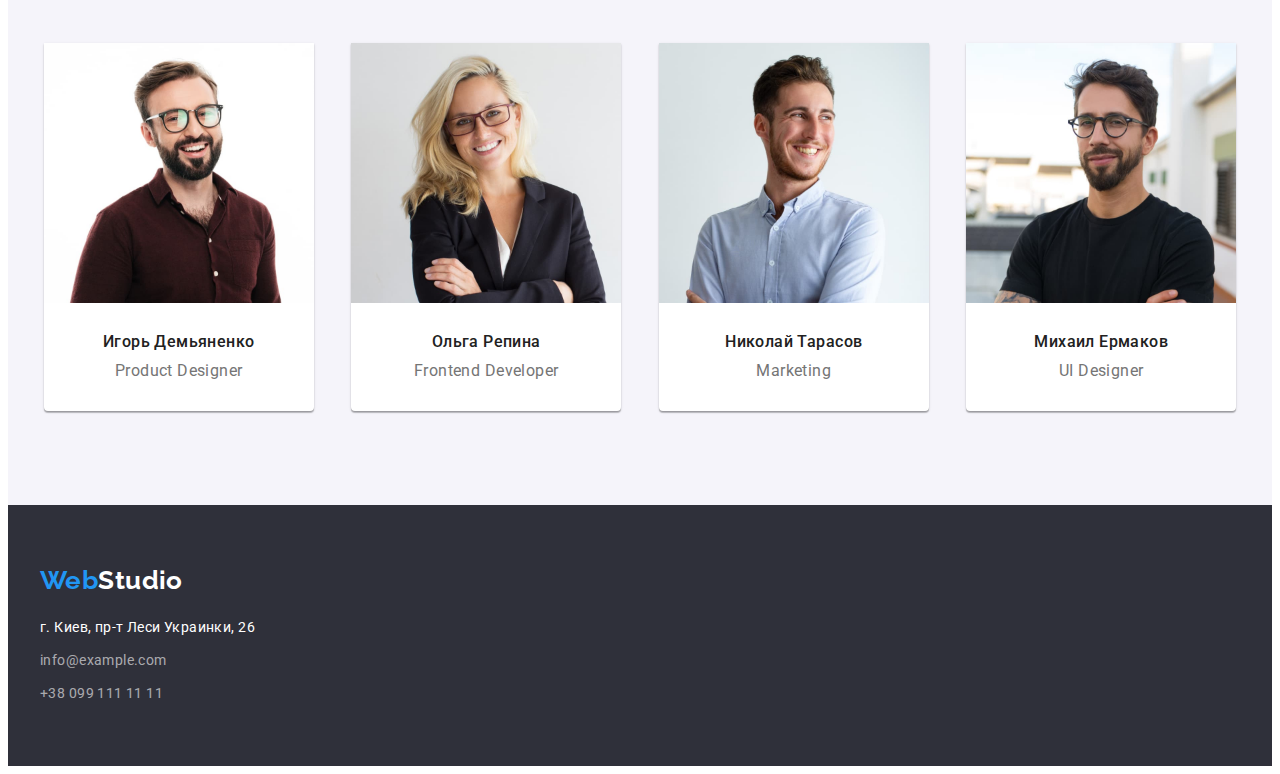
==== commit 3a205381: "add comments" ====
--- a/index.html
+++ b/index.html
@@ -26,11 +26,15 @@
         <nav class="header-nav">
           <a class="logo-header link" href=""><span class="logo-blue">Web</span>Studio</a>
           <ul class="header-list list">
-            <li><a class="link nav-link accent-link current" href="./index.html">Студия</a></li>
-            <li>
+            <li class="header-nav-item">
+              <a class="link nav-link accent-link current" href="./index.html">Студия</a>
+            </li>
+            <li class="header-nav-item">
               <a class="link nav-link accent-link" href="./portfolio.html">Портфолио</a>
             </li>
-            <li><a class="link nav-link accent-link" href="">Контакты</a></li>
+            <li class="header-nav-item">
+              <a class="link nav-link accent-link" href="">Контакты</a>
+            </li>
           </ul>
         </nav>
         <ul class="header-list list">
@@ -91,13 +95,13 @@
         <div class="container">
           <h2 class="services-title title">Чем мы занимаемся</h2>
           <ul class="services-list list">
-            <li>
+            <li class="services-item">
               <img src="./images/1.jpg" alt="работа с планшетом и клавиатурой" width="370" />
             </li>
-            <li>
+            <li class="services-item">
               <img src="./images/2.jpg" alt="ноутбук и смартфон в руке" width="370" />
             </li>
-            <li>
+            <li class="services-item">
               <img src="./images/3.jpg" alt="таблица на экране планшета" width="370" />
             </li>
           </ul>
@@ -110,23 +114,31 @@
           <ul class="team-list list">
             <li class="card">
               <img src="./images/4.jpg" alt="Игорь Демьяненко" width="270" />
-              <h3 class="team-name">Игорь Демьяненко</h3>
-              <p class="team-position">Product Designer</p>
+              <div class="team-text">
+                <h3 class="team-name">Игорь Демьяненко</h3>
+                <p class="team-position">Product Designer</p>
+              </div>
             </li>
             <li class="card">
               <img src="./images/5.jpg" alt="Ольга Репина" width="270" />
-              <h3 class="team-name">Ольга Репина</h3>
-              <p class="team-position">Frontend Developer</p>
+              <div class="team-text">
+                <h3 class="team-name">Ольга Репина</h3>
+                <p class="team-position">Frontend Developer</p>
+              </div>
             </li>
             <li class="card">
               <img src="./images/6.jpg" alt="Николай Тарасов" width="270" />
-              <h3 class="team-name">Николай Тарасов</h3>
-              <p class="team-position">Marketing</p>
+              <div class="team-text">
+                <h3 class="team-name">Николай Тарасов</h3>
+                <p class="team-position">Marketing</p>
+              </div>
             </li>
             <li class="card">
               <img src="./images/7.jpg" alt="Михаил Ермаков" width="270" />
-              <h3 class="team-name">Михаил Ермаков</h3>
-              <p class="team-position">UI Designer</p>
+              <div class="team-text">
+                <h3 class="team-name">Михаил Ермаков</h3>
+                <p class="team-position">UI Designer</p>
+              </div>
             </li>
           </ul>
         </div>
--- a/css/styles.css
+++ b/css/styles.css
@@ -21,6 +21,10 @@
   margin: 0;
 }
 
+img {
+  display: block;
+}
+
 .container {
   width: 1200px;
   margin: 0 auto;
@@ -76,6 +80,7 @@
 .header {
   padding-top: 24px;
   padding-bottom: 25px;
+  border-bottom: 1px solid var(--lightgrey-color);
 }
 
 .header .container {
@@ -115,12 +120,17 @@
   color: var(--black-color);
 }
 
+.header-nav-item:not(:last-child) {
+  margin-right: 50px;
+}
+
 .nav-link {
   font-weight: 500;
   line-height: 1.14;
   letter-spacing: 0.02em;
   color: var(--black-color);
-  margin-right: 50px;
+  padding-top: 32px;
+  padding-bottom: 32px;
 }
 
 .nav-contacts {
@@ -128,6 +138,8 @@
   line-height: 1.14;
   letter-spacing: 0.02em;
   color: var(--grey-color);
+  padding-top: 32px;
+  padding-bottom: 32px;
 }
 
 .nav-link.current {
@@ -154,7 +166,7 @@
   letter-spacing: 0.06em;
   text-transform: uppercase;
   color: var(--white-color);
-  margin-bottom: 50px;
+  margin-bottom: 30px;
 }
 
 .btn-order {
@@ -172,7 +184,7 @@
   margin: 0 auto;
   padding: 10px 32px;
   border-radius: 3px;
-  border-color: transparent;
+  border: none;
 }
 
 .btn-order:hover,
@@ -184,7 +196,7 @@
 
 .benefits {
   padding-top: 94px;
-  padding-bottom: 47px;
+  padding-bottom: 94px;
 }
 
 .benefits-item {
@@ -192,9 +204,12 @@
   height: 101px;
 }
 
+.benefits-item:not(:first-child) {
+  margin-left: 30px;
+}
+
 .benefits-list {
   display: flex;
-  justify-content: space-between;
 }
 
 .benefits-title {
@@ -212,17 +227,19 @@
 /* ---------SERVICES---------- */
 
 .services {
-  padding-top: 47px;
   padding-bottom: 94px;
 }
 
 .services-list {
   display: flex;
-  justify-content: space-around;
 }
 
 .services-title {
   margin-bottom: 50px;
+}
+
+.services-item:not(:first-child) {
+  margin-left: 30px;
 }
 
 /* -----------TEAM------------ */
@@ -245,7 +262,18 @@
 .card {
   background-color: var(--white-color);
   width: 270px;
-  height: 368px;
+  box-shadow: 0px 1px 3px rgba(0, 0, 0, 0.12), 0px 1px 1px rgba(0, 0, 0, 0.14),
+    0px 2px 1px rgba(0, 0, 0, 0.2);
+  border-radius: 0px 0px 4px 4px;
+}
+
+.card:not(:first-child) {
+  margin-left: 30px;
+}
+
+.team-text {
+  padding-top: 30px;
+  padding-bottom: 30px;
 }
 
 .team-name {
@@ -253,7 +281,6 @@
   font-size: 16px;
   line-height: 1.18;
   text-align: center;
-  margin-top: 30px;
   margin-bottom: 10px;
 }
 
@@ -278,8 +305,8 @@
   color: var(--black-color);
   background-color: var(--btngrey-color);
   padding: 6px 22px;
-  border: transparent;
-  border-radius: 3px;
+  border: none;
+  border-radius: 4px;
 }
 
 .filter-item:not(:first-child) {
@@ -308,20 +335,21 @@
 .catalog-list {
   display: flex;
   flex-wrap: wrap;
+  margin-top: -30px;
   margin-left: -30px;
 }
 
 .catalog-item {
-  width: 370px;
-  height: 404px;
   margin-left: 30px;
-  margin-bottom: 30px;
+  margin-top: 30px;
+}
+
+.catalog-content {
+  padding-top: 20px;
+  padding-bottom: 20px;
+  padding-left: 24px;
   border: 1px solid var(--lightgrey-color);
-}
-
-.catalog-img {
-  margin-top: -1px;
-  margin-left: -1px;
+  border-top: none;
 }
 
 .catalog-title {
@@ -330,9 +358,8 @@
   line-height: 2;
   letter-spacing: 0.06em;
   color: var(--black-color);
-  margin-top: 20px;
+  /* margin-top: 20px; */
   margin-bottom: 4px;
-  margin-left: 24px;
 }
 
 .catalog-text {
@@ -340,7 +367,6 @@
   line-height: 1.88;
   letter-spacing: 0.03em;
   color: var(--grey-color);
-  margin-left: 24px;
 }
 
 /* ------FOOTER-------- */
@@ -361,7 +387,7 @@
   margin-bottom: 20px;
 }
 
-.contacts-item {
+.contacts-item:not(:last-child) {
   margin-bottom: 9px;
 }
 
